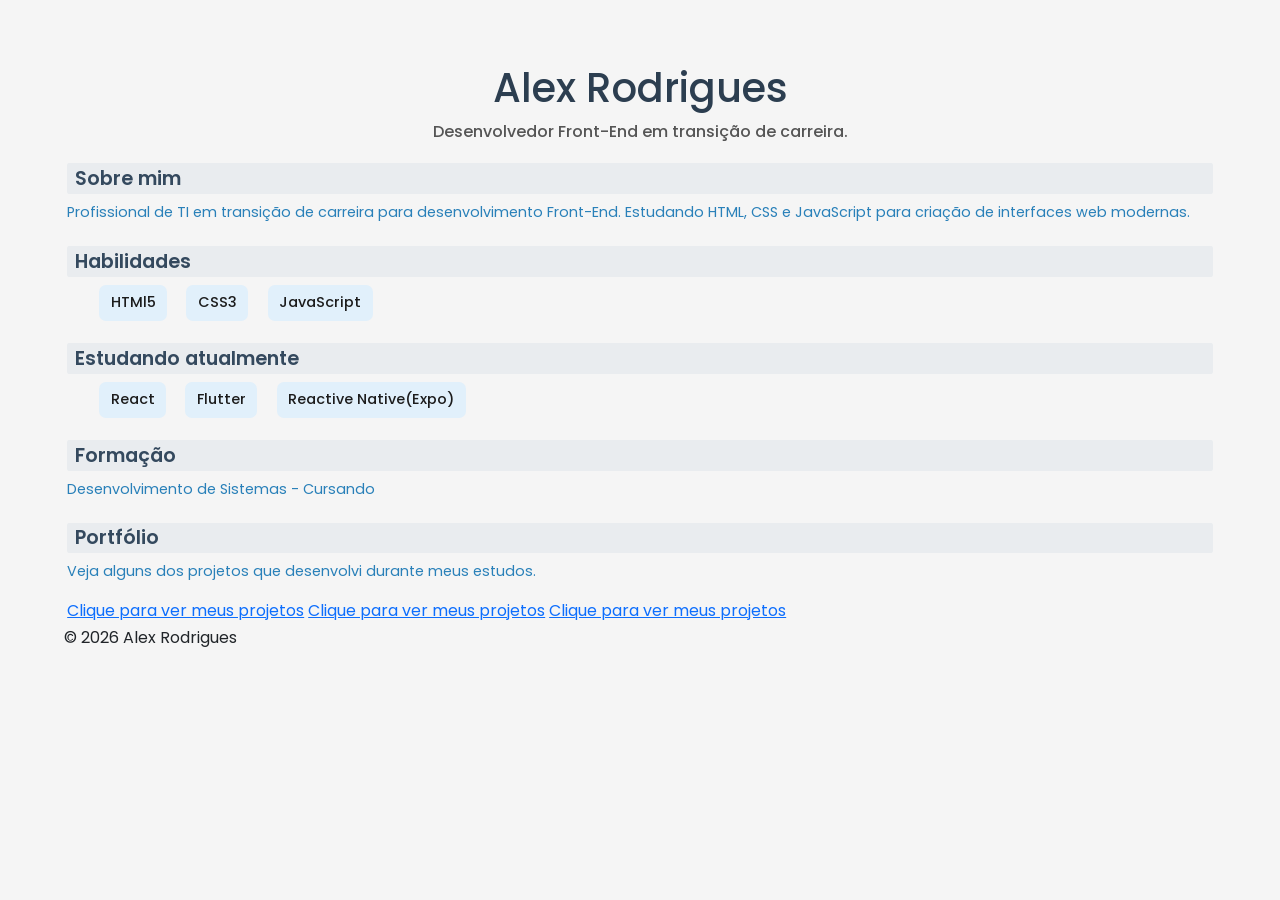
==== index.html @ c4e73239 "Curriculo em construção" ====
<html lang="pt-br">

<head>
    <meta charset="UTF-8">
    <meta name="viewport" content="width=device-width, initial-scale=1.0">
    <title>Alex Rodrigues | Desenvolvedor Front End</title>
    <!-- Link Google font -->
    <link href="https://fonts.googleapis.com/css2?family=Poppins:wght@300;400;600&display=swap" rel="stylesheet">
    <!-- link Bootstrap -->
    <link href="https://cdn.jsdelivr.net/npm/bootstrap@5.3.2/dist/css/bootstrap.min.css" rel="stylesheet">
    <!-- Link Css -->
    <link rel="stylesheet" href="Css/style.css">
</head>

<body>
    <header>

        <h1 class="main-title">Alex Rodrigues</h1>
        <p class="title">Desenvolvedor Front-End em transição de carreira.</p>
    </header>

    <section>
        <h2 class="section-title">Sobre mim</h2>

        <p class="description">
            Profissional de TI em transição de carreira para desenvolvimento Front-End.
            Estudando HTML, CSS e JavaScript para criação de interfaces web modernas.
        </p>
    </section>


    <section>

        <h2 class="section-title">Habilidades</h2>

        <ul>
            <li>HTMl5</li>
            <li>CSS3</li>
            <li>JavaScript</li>
        </ul>
    </section>


    <section>

        <h2 class="section-title">Estudando atualmente</h2>

        <ul>
            <li>React</li>
            <li>Flutter</li>
            <li>Reactive Native(Expo)</li>
        </ul>
    </section>


    <section>

        <h2 class="section-title">Formação</h2>
        <p class="description">Desenvolvimento de Sistemas - Cursando</p>

    </section>




    <section>

        <h2 class="section-title">Portfólio</h2>

        <p class="description">Veja alguns dos projetos que desenvolvi durante meus estudos.</p>

        <a href="https://projeto-cfateria.vercel.app/" class="link">Clique para ver meus projetos</a>
        <a href="https://watch-time-delta.vercel.app/" class="link">Clique para ver meus projetos</a>
        <a href="https://projeto-gamma-inky.vercel.app/" class="link">Clique para ver meus projetos</a>
    </section>




    <footer class="rodape">
        <p>&copy; 2026 Alex Rodrigues</p>
    </footer>

















</body>

</html>


















</body>

</html>
---- Css/style.css ----
/* Reset do CSS */

* {
    margin: 0;
    padding: 0;
    box-sizing: border-box;
}



/* Estilo de cores */


:root {
    --cor-de-fundo: #f5f5f5;
    --background-h2: #e9ecef;
    --cor-h1: #2c3e50;
    --cor-h2: #34495e;
    --cor-p: #555;
}




body, html{
    background-color: var(--cor-de-fundo);
    padding: 2em;
    font-family: 'Poppins', sans-serif;
    overflow-x: hidden;
}





section{
    padding: .2em;
   
}





header,
.main-title {
    color: var(--cor-h1);
    text-align: center;
    font-weight: 500;
}




.title {
    color: var(--cor-p);
    font-size: 1em;

}



.section-title {
    background-color: var(--background-h2);
    padding: .2em 1em;
    color: var(--cor-h2);
    border-radius: 2px;
    font-weight: 600;
    font-size: 1.2em;
    padding-left: .4em;

}




.description {
    color: #2980b9;
    font-size: .9em;
}





ul {
    list-style-type: none;
    display: flex;
    flex-wrap: wrap;
    gap: 1.2em;
}




li {
    display: inline-block;
    background-color: #e1f0fb;
    color: #1c1c1c;
    padding: 0.5em 0.8em;
    border-radius: 7px;
    font-weight: 500;
    font-size: .9em;

}



.container{
    max-width: 1200px;
}
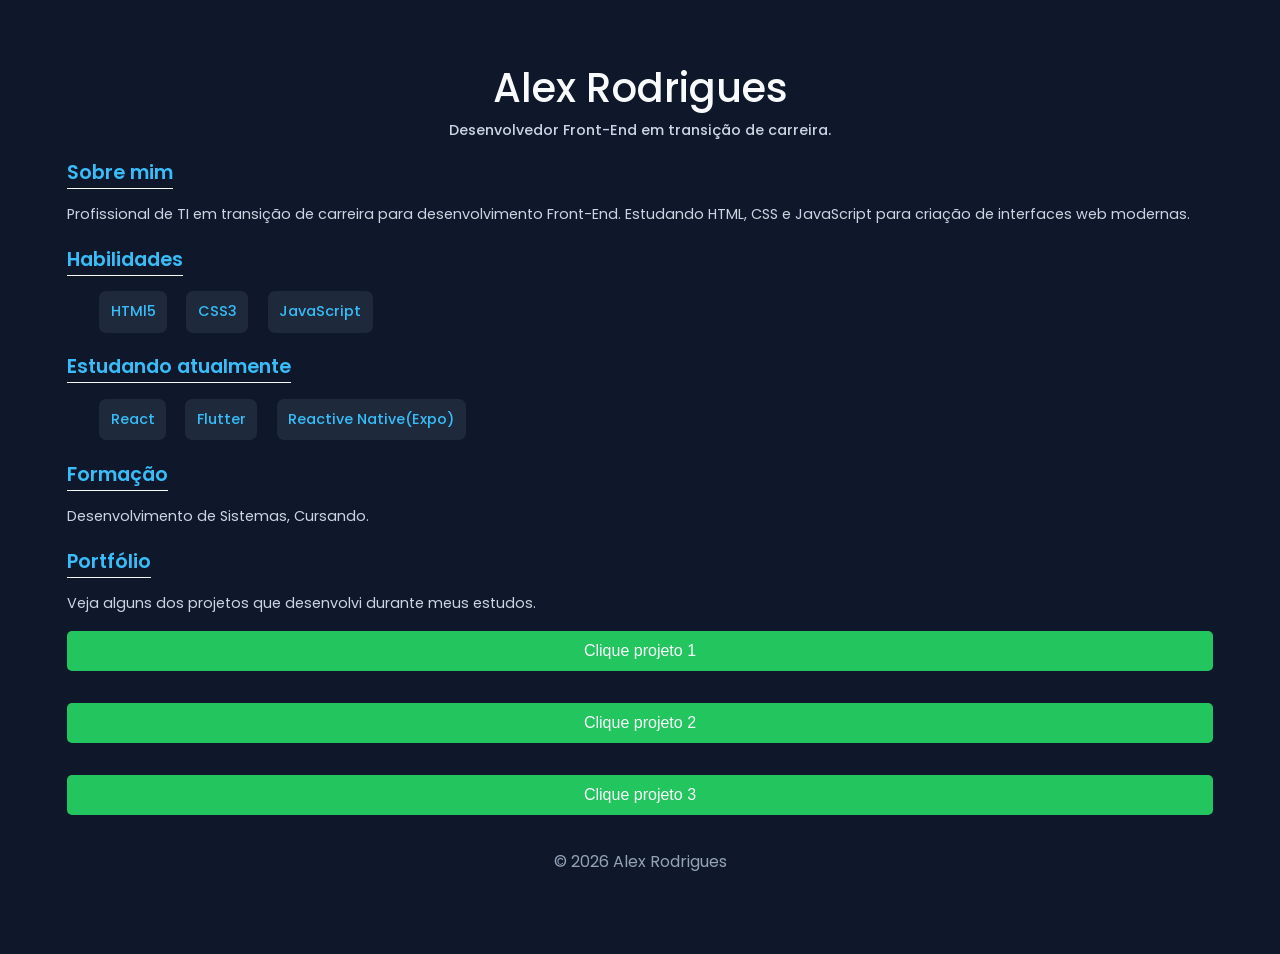
==== commit 82b0f97a: "curriculo atualizado" ====
--- a/index.html
+++ b/index.html
@@ -1,4 +1,3 @@
-
 <html lang="pt-br">
 
 <head>
@@ -17,7 +16,7 @@
     <header>
 
         <h1 class="main-title">Alex Rodrigues</h1>
-        <p class="title">Desenvolvedor Front-End em transição de carreira.</p>
+        <p class="description">Desenvolvedor Front-End em transição de carreira.</p>
     </header>
 
     <section>
@@ -57,7 +56,7 @@
     <section>
 
         <h2 class="section-title">Formação</h2>
-        <p class="description">Desenvolvimento de Sistemas - Cursando</p>
+        <p class="description">Desenvolvimento de Sistemas, Cursando.</p>
 
     </section>
 
@@ -70,16 +69,16 @@
 
         <p class="description">Veja alguns dos projetos que desenvolvi durante meus estudos.</p>
 
-        <a href="https://projeto-cfateria.vercel.app/" class="link">Clique para ver meus projetos</a>
-        <a href="https://watch-time-delta.vercel.app/" class="link">Clique para ver meus projetos</a>
-        <a href="https://projeto-gamma-inky.vercel.app/" class="link">Clique para ver meus projetos</a>
+        <a href="https://projeto-cfateria.vercel.app/" class="link" target="_blank">Clique projeto 1</a>
+        <a href="https://watch-time-delta.vercel.app/" class="link" target="_blank">Clique projeto 2</a>
+        <a href="https://projeto-gamma-inky.vercel.app/" class="link" target="_blank">Clique projeto 3</a>
     </section>
 
 
 
 
-    <footer class="rodape">
-        <p>&copy; 2026 Alex Rodrigues</p>
+    <footer>
+        <p class="rodape">&copy; 2026 Alex Rodrigues</p>
     </footer>
 
 
--- a/Css/style.css
+++ b/Css/style.css
@@ -1,6 +1,3 @@
-
-
-
 /* Reset do CSS */
 
 * {
@@ -15,17 +12,24 @@
 
 
 :root {
-    --cor-de-fundo: #f5f5f5;
-    --background-h2: #e9ecef;
-    --cor-h1: #2c3e50;
-    --cor-h2: #34495e;
-    --cor-p: #555;
+    --cor-de-fundo: #0f172a;
+    --cor-do-h1: #f8fafc;
+    --cor-do-h2: #38bdf8;
+    --cor-do-paragrafo: #cbd5e1;
+    --botões-links: #22c55e;
+    --cor-do-footer: #94a3b8;
+    --cor-do-badges-: #1e293b;
+    --cor-do-texto-badges: #38bdf8;
+    --cor-da-borda: #f8fafc;
+    --cor-do-texto-link: #f8fafc;
+
 }
 
 
 
 
-body, html{
+body,
+html {
     background-color: var(--cor-de-fundo);
     padding: 2em;
     font-family: 'Poppins', sans-serif;
@@ -36,9 +40,9 @@
 
 
 
-section{
+section {
     padding: .2em;
-   
+
 }
 
 
@@ -47,7 +51,7 @@
 
 header,
 .main-title {
-    color: var(--cor-h1);
+    color: var(--cor-do-h1);
     text-align: center;
     font-weight: 500;
 }
@@ -55,34 +59,24 @@
 
 
 
-.title {
-    color: var(--cor-p);
-    font-size: 1em;
+.description {
+    color: var(--cor-do-paragrafo);
+    font-size: .9em;
 
 }
 
 
 
 .section-title {
-    background-color: var(--background-h2);
-    padding: .2em 1em;
-    color: var(--cor-h2);
-    border-radius: 2px;
+    display: inline-block;
+    color: var(--cor-do-h2);
     font-weight: 600;
     font-size: 1.2em;
-    padding-left: .4em;
+    padding-bottom: .2em;
+    margin-bottom: .8em;
+    border-bottom: 1px solid var(--cor-da-borda);
 
 }
-
-
-
-
-.description {
-    color: #2980b9;
-    font-size: .9em;
-}
-
-
 
 
 
@@ -98,9 +92,9 @@
 
 li {
     display: inline-block;
-    background-color: #e1f0fb;
-    color: #1c1c1c;
-    padding: 0.5em 0.8em;
+    background-color: var(--cor-do-badges-);
+    color: var(--cor-do-texto-badges);
+    padding: 0.7em 0.8em;
     border-radius: 7px;
     font-weight: 500;
     font-size: .9em;
@@ -109,14 +103,30 @@
 
 
 
-.container{
-    max-width: 1200px;
+
+/* Botões links */
+
+
+.link {
+    display: flex;
+    justify-content: center;
+    align-items: center;
+    margin-bottom: 2em;
+    padding: .5em 1em;
+    background-color: var(--botões-links);
+    border-radius: 5px;
+    color: var(--cor-do-texto-link);
+    text-decoration: none;
+    font-weight: 300;
 }
 
 
 
 
+/* Footer */
 
 
-
-
+.rodape{
+    color: var(--cor-do-footer);
+    text-align: center;
+}
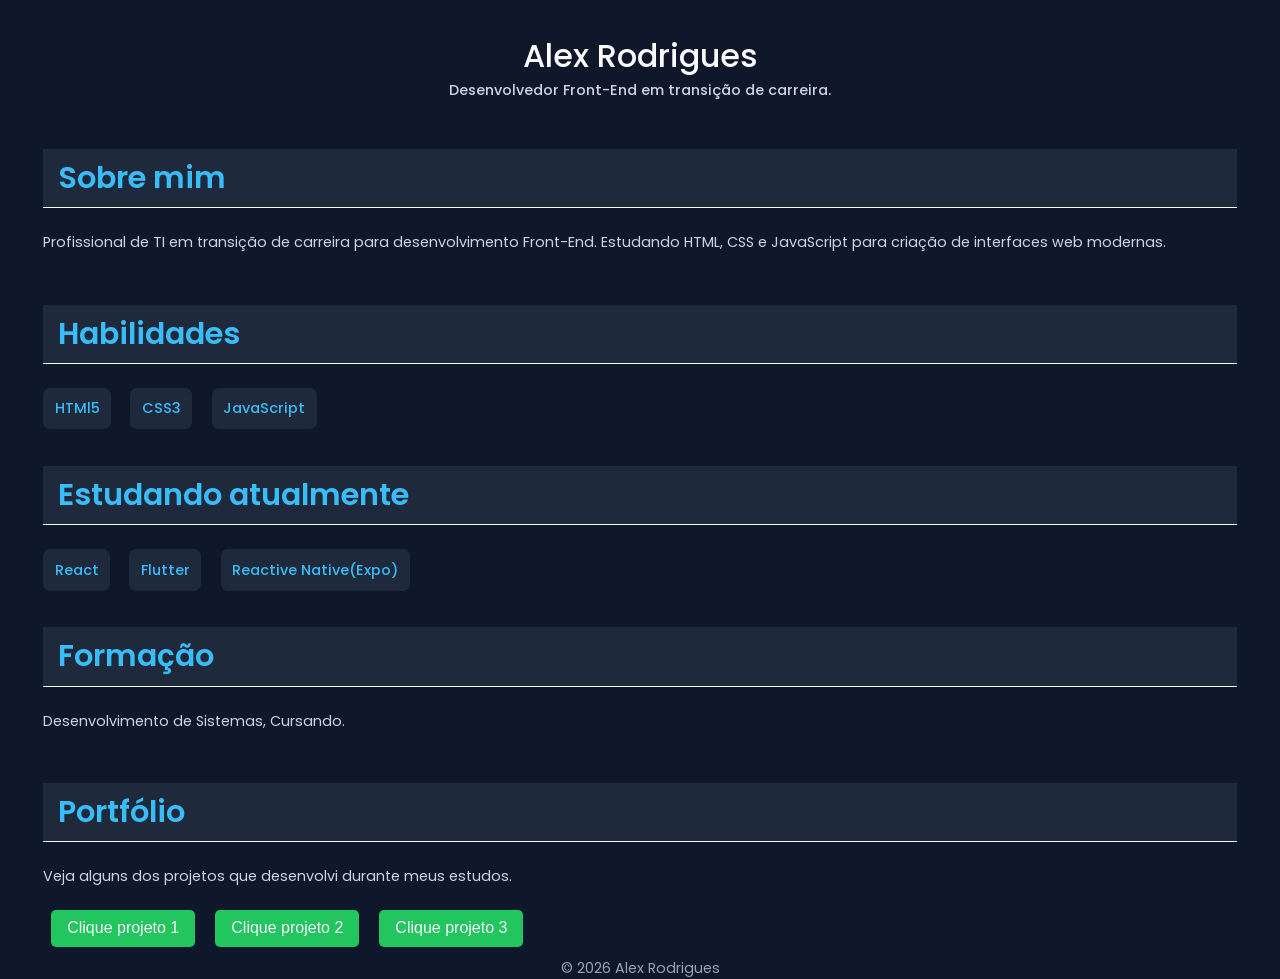
==== commit 45c25762: "curriculo finalizado" ====
--- a/index.html
+++ b/index.html
@@ -6,117 +6,82 @@
     <title>Alex Rodrigues | Desenvolvedor Front End</title>
     <!-- Link Google font -->
     <link href="https://fonts.googleapis.com/css2?family=Poppins:wght@300;400;600&display=swap" rel="stylesheet">
-    <!-- link Bootstrap -->
-    <link href="https://cdn.jsdelivr.net/npm/bootstrap@5.3.2/dist/css/bootstrap.min.css" rel="stylesheet">
     <!-- Link Css -->
     <link rel="stylesheet" href="Css/style.css">
 </head>
 
 <body>
-    <header>
+    <div class="container-curriculo">
+        <header>
 
-        <h1 class="main-title">Alex Rodrigues</h1>
-        <p class="description">Desenvolvedor Front-End em transição de carreira.</p>
-    </header>
+            <h1 class="main-title">Alex Rodrigues</h1>
+            <p class="description">Desenvolvedor Front-End em transição de carreira.</p>
+        </header>
 
-    <section>
-        <h2 class="section-title">Sobre mim</h2>
+        <section>
+            <h2 class="section-title">Sobre mim</h2>
 
-        <p class="description">
-            Profissional de TI em transição de carreira para desenvolvimento Front-End.
-            Estudando HTML, CSS e JavaScript para criação de interfaces web modernas.
-        </p>
-    </section>
+            <p class="description">
+                Profissional de TI em transição de carreira para desenvolvimento Front-End.
+                Estudando HTML, CSS e JavaScript para criação de interfaces web modernas.
+            </p>
+        </section>
 
 
-    <section>
+        <section>
 
-        <h2 class="section-title">Habilidades</h2>
+            <h2 class="section-title">Habilidades</h2>
 
-        <ul>
-            <li>HTMl5</li>
-            <li>CSS3</li>
-            <li>JavaScript</li>
-        </ul>
-    </section>
+            <ul>
+                <li>HTMl5</li>
+                <li>CSS3</li>
+                <li>JavaScript</li>
+            </ul>
+        </section>
 
 
-    <section>
+        <section>
 
-        <h2 class="section-title">Estudando atualmente</h2>
+            <h2 class="section-title">Estudando atualmente</h2>
 
-        <ul>
-            <li>React</li>
-            <li>Flutter</li>
-            <li>Reactive Native(Expo)</li>
-        </ul>
-    </section>
+            <ul>
+                <li>React</li>
+                <li>Flutter</li>
+                <li>Reactive Native(Expo)</li>
+            </ul>
+        </section>
 
 
-    <section>
+        <section>
 
-        <h2 class="section-title">Formação</h2>
-        <p class="description">Desenvolvimento de Sistemas, Cursando.</p>
+            <h2 class="section-title">Formação</h2>
+            <p class="description">Desenvolvimento de Sistemas, Cursando.</p>
 
-    </section>
+        </section>
 
 
 
 
-    <section>
+        <section>
 
-        <h2 class="section-title">Portfólio</h2>
+            <h2 class="section-title">Portfólio</h2>
 
-        <p class="description">Veja alguns dos projetos que desenvolvi durante meus estudos.</p>
+            <p class="description">Veja alguns dos projetos que desenvolvi durante meus estudos.</p>
 
-        <a href="https://projeto-cfateria.vercel.app/" class="link" target="_blank">Clique projeto 1</a>
-        <a href="https://watch-time-delta.vercel.app/" class="link" target="_blank">Clique projeto 2</a>
-        <a href="https://projeto-gamma-inky.vercel.app/" class="link" target="_blank">Clique projeto 3</a>
-    </section>
+            <a href="https://projeto-cfateria.vercel.app/" class="link" target="_blank">Clique projeto 1</a>
+            <a href="https://watch-time-delta.vercel.app/" class="link" target="_blank">Clique projeto 2</a>
+            <a href="https://projeto-gamma-inky.vercel.app/" class="link" target="_blank">Clique projeto 3</a>
+        </section>
 
 
 
 
-    <footer>
-        <p class="rodape">&copy; 2026 Alex Rodrigues</p>
-    </footer>
+        <footer>
+            <p class="rodape">&copy; 2026 Alex Rodrigues</p>
+        </footer>
 
 
-
-
-
-
-
-
-
-
-
-
-
-
-
-
-
-</body>
-
-</html>
-
-
-
-
-
-
-
-
-
-
-
-
-
-
-
-
-
+    </div>
 
 </body>
 
--- a/Css/style.css
+++ b/Css/style.css
@@ -31,12 +31,11 @@
 body,
 html {
     background-color: var(--cor-de-fundo);
-    padding: 2em;
+    margin: 1em;
     font-family: 'Poppins', sans-serif;
     overflow-x: hidden;
-}
-
-
+
+}
 
 
 
@@ -62,6 +61,7 @@
 .description {
     color: var(--cor-do-paragrafo);
     font-size: .9em;
+    padding-bottom: 1em;
 
 }
 
@@ -122,11 +122,84 @@
 
 
 
-
 /* Footer */
 
 
-.rodape{
+.rodape {
     color: var(--cor-do-footer);
     text-align: center;
+}
+
+
+
+
+
+
+
+/* Media Query*/
+
+
+/* Tablet 768px */
+
+
+@media (min-width: 768px) {
+
+    .container-curriculo {
+        max-width: 500px;
+        margin: 0 auto;
+    }
+
+
+    /* Botões links */
+    .link {
+        max-width: 500px;
+        margin: 0 auto;
+        margin-bottom: 1em;
+    }
+}
+
+
+/* Desktops 1024px */
+
+
+@media (min-width: 1024px) {
+    .container-curriculo {
+        max-width: 1200px;
+        margin: 0 auto;
+    }
+
+
+
+    .section-title {
+        font-size: 1.9em;
+        display: block;
+        background-color: var(--cor-do-badges-);
+        padding: .2em 0;
+        padding-left: .5em;
+        margin-top: 1em;
+
+    }
+
+
+
+    .link {
+        display: inline-block;
+        padding: .6em 1em;
+        margin: .5em;
+        transition: transform 0.2s ease;
+    }
+
+
+    .link:hover {
+        /* transform: scale(1.05) rotate(5deg); */
+        background-color: transparent;
+        color: var(--cor-do-texto-badges);
+        transform: scale(1.05) rotate(3deg) translateY(-2px) translateX(1px);
+
+    }
+
+
+    .rodape{
+        font-size: .9em;
+    }
 }
